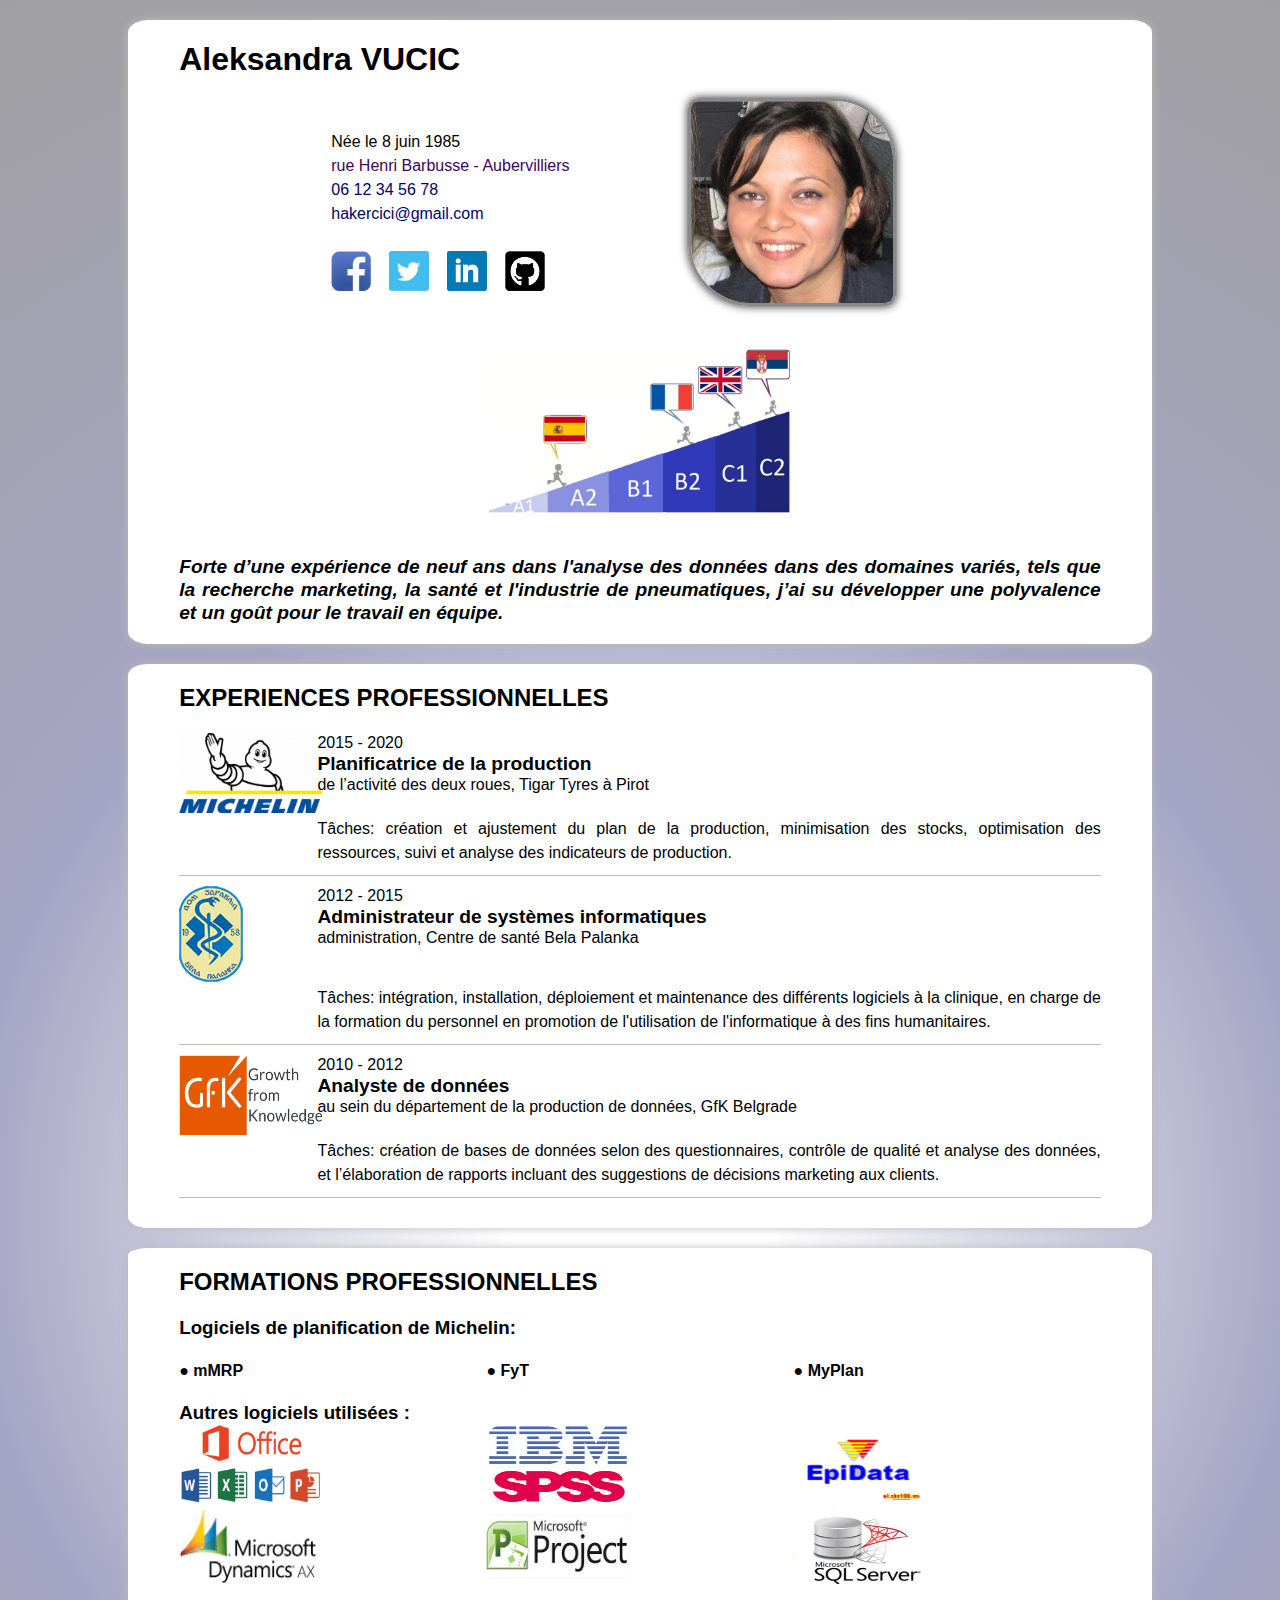
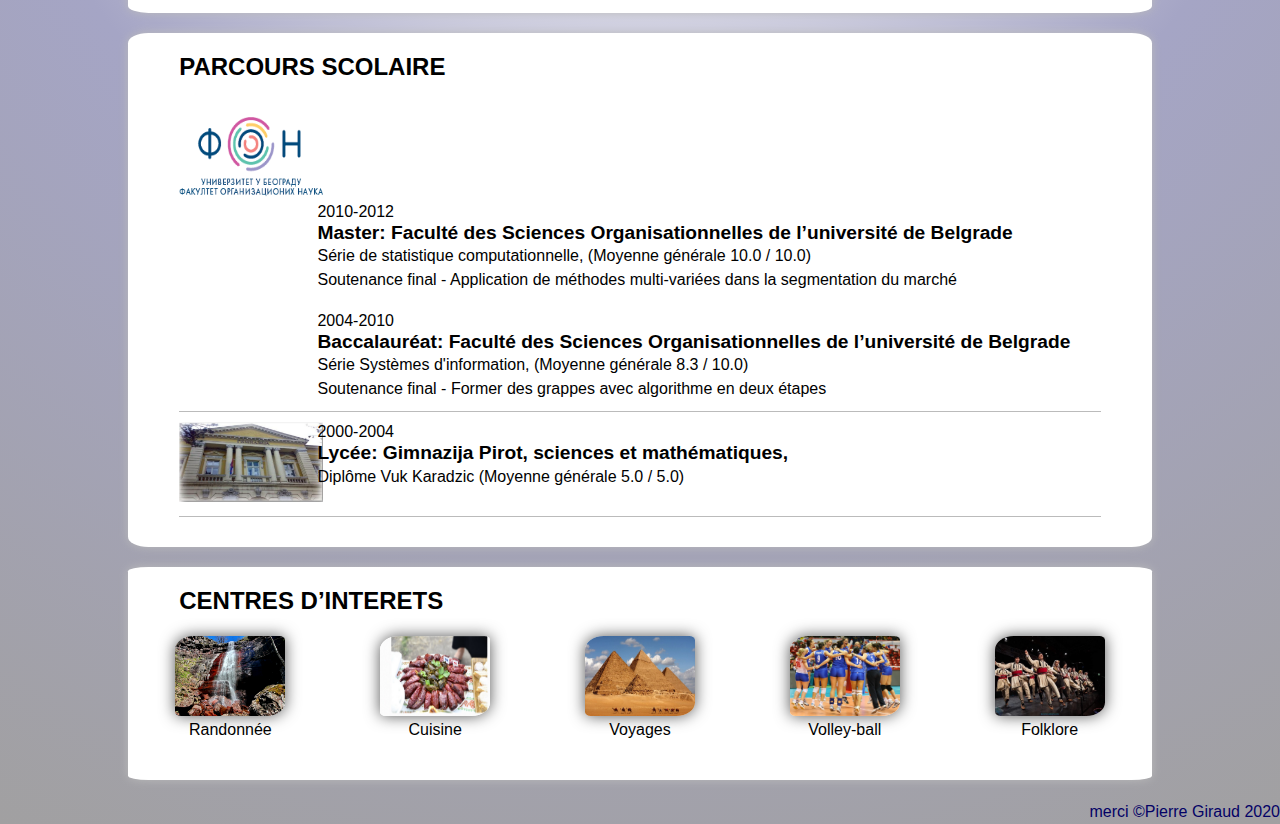
==== CV/avc.html @ 1f15e4ca "Add files via upload" ====
<!DOCTYPE html>
<html>
    <head>
        <title> CV de Aleksandra VUCIC</title>
        <meta charset="utf-8"/>
        <meta name='viewport' content='width=device-width, initial-scale=1'>
        <link rel="stylesheet" href="savc.css">
        <link rel="shortcut icon" type="image/png" href="loup.png">
        <script src="avj2.js"></script>
    </head>
    <body>
                <section>
                    <h1><strong>Aleksandra VUCIC</strong></h1><br/>
                    <br/>
             <div class= "row1">    
                <div class="column1">
                     <p>Née le 8 juin 1985<br/>
                    <a href=""  target="_blank"> rue Henri Barbusse - Aubervilliers</a><br/>
                    <a href="tel: 06 12 34 56 78">06 12 34 56 78</a><br/>
                    <a href="mailto: hakercici.com">hakercici@gmail.com</a></p>
                    <div class="social">
                        <a href="https://www.facebook.com/" target="_blank"><img src="fb.png" alt="Logo Facebook"></a>
                        <p>&nbsp&nbsp&nbsp&nbsp</p>
                        <a href="https://twitter.com/" target="_blank"><img src="tw.PNG" alt="Logo Twitter"></a>
                        <p>&nbsp&nbsp&nbsp&nbsp</p>
                        <a href="https://linkedin.com/in" target="_blank"><img src="ln.PNG" alt="Logo LinkedIn"></a>
                        <p>&nbsp&nbsp&nbsp&nbsp</p>
                        <a href="https://github.com/" target="_blank"><img src="gh.PNG" alt="Logo GitHub"></a>
                    </div>
                </div>
                <div class="column2">
                <div class= "slika">
                    <a href="CV_AleksandraVucic.pdf" download="CV_AleksandraVucic.pdf" target="_blank"><img src="av.png" alt="Photo CV Aleksandra Vucic"/></a><br/>
                </div>
                </div>
                <div class="column1">
                <div class= "jezik">
                    <img scrset="cerf50.jpg 400w, 
                    cerf100.jpg 600w,
                    cerf150.jpg 800w"
                    sizes="(max-width:576px) 380 px,
                    (max-width: 768px) 540px,
                    700px"
                    src="cerf.jpg" alt="Langues" class="jezik jezik_intro"/>
                </div>
                </div>
             </div>
                <div class="omeni"
                 <h2>Forte d’une expérience de neuf ans dans l'analyse des données dans des domaines variés, tels que la recherche marketing, 
                    la santé et l'industrie de pneumatiques, j’ai su développer une polyvalence et un goût pour le travail en équipe.
                 </h2>
                </div>
             </section>
            <section>
                <h2>EXPERIENCES PROFESSIONNELLES</h2>
                <div class= "exp">
                       <div class="exp-logo">
                           <a href="https://www.tigar-tyres.com/" target="_blank"><img src="michelin.PNG" alt="Michelin"></a>
                        </div>
                        <div class="exp-info">
                            <h4>2015 - 2020</h4>
                            <h3><strong>Planificatrice de la production </strong></h3>
                            <h4>de l’activité des deux roues, Tigar Tyres à Pirot</h4>
                        </div>
                <div class= "exp-desc">
                            <p> Tâches: création et ajustement du plan de la production, minimisation des stocks,
                                 optimisation des ressources, suivi et analyse des indicateurs de production. 
                            </p>
                        </div>
                </div>
                <div class= "exp">    
                    <div class="exp-logo1">
                        <a href="http://dzbelapalanka.org.rs/" target="_blank"><img src="dz.png" alt="DZ Bela Palanka"></a>
                        </div>
                        <div class="exp-info">
                            <h4>2012 - 2015</h4>
                            <h3><strong>Administrateur de systèmes informatiques </strong></h3>
                            <h4>administration, Centre de santé Bela Palanka</h4>
                        </div>
                        <div class= "exp-desc">
                            <p>Tâches: intégration, installation, déploiement et maintenance des différents logiciels à la clinique, 
                                en charge  de la formation du personnel en promotion de l'utilisation de l'informatique à des fins humanitaires.
                           </p>
                        </div>
                </div>
                
                <div class= "exp">      
                    <div class="exp-logo">
                        <a href="https://www.gfk.com/home" target="_blank"><img src="GfK.PNG" alt="GfK"></a>
                        </div>
                        <div class="exp-info">
                            <h4>2010 - 2012</h4>
                            <h3><strong>Analyste de données</strong></h3>
                            <h4>au sein du département de la production de données, GfK Belgrade </h4>
                        </div>
                   <div class= "exp-desc">
                    <p> Tâches: création de bases de données selon des questionnaires, contrôle de qualité et analyse des données,
                         et l’élaboration de rapports incluant des suggestions de décisions marketing aux clients.
                    </p>
                </div>
            </div>
        </section>
            <section>
                <h2>FORMATIONS PROFESSIONNELLES</h2>
                <div>
                    <h3>Logiciels de planification de Michelin:</h3>
                </br>
                    <div class= "row">
                    <div class="column"><p><strong>● mMRP</strong></p></div>
                    <div class="column"><p>● <strong> FyT</strong></p></div>
                    <div class="column"><p>● <strong> MyPlan</strong></p></div></div></br>
                    <h3>Autres logiciels utilisées :</h3>
                    <div class= "row">
                    <div class="column">
                    <img src="office.PNG" alt="MS Office"><br/>
                    <img src="AX.jpg" alt="AX">
                    </div>
                    <div class="column">
                    <img src="spss.png" alt="IBM SPSS"><br/>
                    <img src="MSProject.png" alt="MS Project">
                    </div>
                    <div class="column">
                    <img src="epidata.gif" alt="EpiData"><br/>
                    <img src="sql.jpg" alt="SQL Server">
                    </div>
                </div>
                </div> 
            </section>
            <section>
                <h2>PARCOURS SCOLAIRE </h2>
                <div class= "exp">
                    <div class="exp-logo2">
                        <a href="http://www.fon.bg.ac.rs/" target="_blank"><img src="fon.png" alt="FON"></a>
                    </div>
                <div class= "exp-info">
                    <h4>2010-2012</h4>
                    <h3>Master: Faculté des Sciences Organisationnelles de l’université de Belgrade</h3>
                    <p>Série de statistique computationnelle, (Moyenne générale 10.0 / 10.0)<br/>
                        Soutenance final - Application de méthodes multi-variées dans la segmentation du marché
                    </p><br/>
                     <h4>2004-2010</h4>
                        <h3>Baccalauréat: Faculté des Sciences Organisationnelles de l’université de Belgrade </h3>
                       <p> Série Systèmes d'information, (Moyenne générale 8.3 / 10.0) <br/>
                        Soutenance final - Former des grappes avec algorithme en deux étapes
                    </p></div></div>
                    
                               <div class= "exp">
                    <div class="exp-logo">
                        <a href="https://sr.wikipedia.org/wiki/%D0%93%D0%B8%D0%BC%D0%BD%D0%B0%D0%B7%D0%B8%D1%98%D0%B0_%D0%9F%D0%B8%D1%80%D0%BE%D1%82" target="_blank"><img src= "gim.PNG" alt="Gimnazija"></a>
                    </div>
                <div class= "exp-info">
                    <h4>2000-2004</h4>
                    <h3>Lycée: Gimnazija Pirot, sciences et mathématiques, </h3>
                        <p>Diplôme Vuk Karadzic (Moyenne générale 5.0 / 5.0)</p>
                    </p>
                </div> 
            </section>
            <section class="hidden">
                   <h2>Langues :</h2>
                    <div class= "row">
                        <div class="column"><p><strong>● Serbe maternelle</strong></p></div>
                        <div class="column"><p><strong>● Anglais courant</strong></p></div>
                        <div class="column"><p><strong>● Français intermédiaire</strong></p></div>
                  </div>  
            </section>
            <section>
                <h2>CENTRES D’INTERETS</h2>
                <figure class="interet">
                    <a href="https://www.youtube.com/channel/UCPHiWvv10PPSM-h_EGAMVJQ/featured" target="_blank"><img src="randone.jpg" alt="Randonnée"></a>
                    <figcaption>Randonnée</figcaption>
                </figure>
                <figure class="interet">
                    <a href="http://neninekuhinjskecarolije.blogspot.com/search/label/Pirot%20-%20prestonica%20najukusnije%20hrane" target="_blank"><img src="paprika.jpg" alt="Cuisine"></a>
                    <figcaption>Cuisine</figcaption>
                </figure>
                <figure class="interet">
                    <a href="https://www.jungletribe.rs/" target="_blank"><img src="egipat.jpg" alt="Voyages"></a>
                    <figcaption>Voyages</figcaption>
                </figure>
                <figure class="interet">
                    <a href="https://www.ossrb.org/" target="_blank"><img src="odbojka.jpg" alt="Volley-ball"></a>
                    <figcaption>Volley-ball</figcaption>
                </figure>
                <figure class="interet">
                    <a href="https://www.youtube.com/watch?v=GWLtRl6jDjw" target="_blank"><img src="folklor.jpg" alt="Folklore"></a>
                    <figcaption>Folklore</figcaption>
                </figure>
            </section>
        </div>
        <footer>
            <p style="color:rgb(182, 182, 182);"><a href="https://www.pierre-giraud.com" target="_blank"</a>merci ©Pierre Giraud 2020</p>
        </footer>
    </body>
</html>
---- CV/savc.css ----
@import url('https://fonts.googleapis.com/css2?family=Scada:wght@700&display=swap');

body{
     background: radial-gradient(circle,rgb(255, 255, 255) 10%, rgb(165, 165, 197) 49%, rgb(161, 160, 161) 100%);
    }
*{
    font-family: 'Tahoma', sans-serif;
    line-height: 1.2;
    padding: 0px;
    margin: 0px;
    text-align: justify;
    box-sizing: border-box;
}
p{
    font-size: 1em;
    line-height: 1.5em;
}
a{
    text-decoration: none;
    color: #000;
}
.slika{
    text-align: center;
    margin-top:100px;
}
.jezik{
    text-align: center;
    margin-top:100px;
 }
.jezik_intro{
    opacity: 1;
    transform: translateY(0px);
}
.jezik_intro.appear {
    opacity: 1;
    transform: translateY(20px);
    transition: opacity 0.5s all ease-in-out;
}
.slika img{
    width: 13rem;
    border: 3px solid rgb(138, 137, 137);
    box-shadow: 0px 0px 10px rgb(36, 35, 35);
    border-radius: 5% 30%;
    margin-top: -100px;
}
.slika img:hover {
    opacity: 0.5;
  }

  .jezik img{
    height: 11rem;
    width: auto;
    margin-top: -100px;
    max-height: 200px;   
 }

.omeni{
    margin-top: 2rem;
    text-align: justify;
    font-style:oblique;
    font-size:1.2rem;
    font-weight: bolder;
    }
.social{
    display: flex;
    justify-content: normal;
    margin: 25px auto 0px auto;
}
.social img{
    width: 40px;
    height: 40px;
}

section{
    display: flex; 
    flex-flow: row wrap;
    justify-content: center;
    width: 100%;
    padding-bottom: 20px;
    margin: 20px auto;
    box-shadow: 0px 0px 10px #bbb;
    background-color: #fff;
    border-radius: 2%  2%;
}

    section{
        width: 80%;
        box-shadow: 0px 0px 10px #bbb;
    }
    section h2{
        margin: 20px 0;
        width: 90%;
    }
    section > div{
        width: 90%;
    }
    .exp{
        display: flex;
        flex-flow: row wrap;
        border-bottom: 1px solid #bbb;
        padding-bottom: 10px;
        margin-bottom: 10px;
    }
    .exp-info{
        display: flex;
        flex-flow: column wrap;
        }
    .exp-logo{
        flex: 0 0 25%;
        max-width: 100px;
    }
    .exp-info{
        flex: 0 0 70%;
        margin-left: auto;
    }
    .exp-logo2 img{
        margin-top: 1rem;
        width: 9rem;
        height: 5rem;
    }
    .exp-logo1 img{
        width: 4rem;
        height: 6rem;
    }
    .exp-logo img{
        width: 9rem;
        height: 5rem;
    }
   
    .exp h3{
        font-size:  1.2em;
    }
    .exp h4{
        font-size:  1em;
        font-weight: normal;
    }
    .exp-logo, .exp-logo1{
        flex: 0 0 10%;
    }
    .exp-info, .exp-desc{
        flex: 0 0 85%;
        margin-left: auto;
    }

.interet{
    flex: 0 1 50%;
    display: flex;
    flex-flow: column wrap;
    align-items: center;
    margin-bottom: 20px;
}
.interet img{
    width: 110px;
    height: 80px;
    border-radius: 17%  5%;
    box-shadow: 0px 0px 15px #555;
}
.interet{
    flex: 0 1 20%;
}
.row {
    display: flex;
    flex-flow: row wrap;
    justify-content: center;
  }
  
  .column {
    flex:33%;
  }
  .column img{
    width: 9rem;
    height: 5rem;
    border-radius: 17%  5%;
  }
  .hidden {
	display:none;
}
.row1 {
    display: flex;
    flex-flow: row wrap;
    justify-content: center;
  }
  
  .column1 {
    margin-top: 2rem;
    flex:0 1 33%;
  }
  section h1{
    margin: 20px 0;
    width: 90%;
}
.column2 {
    flex:0 1 34%;
  }

footer p{
text-align: right;
  }
  a:link {
    color: rgb(4, 2, 102);
    background-color: transparent;
    text-decoration: none;
  }
  
  a:visited {
    color: rgb(64, 4, 88);
    background-color: transparent;
    text-decoration: none;
  }
  
  a:hover {
    color: rgb(40, 107, 70);
    background-color: transparent;
    text-decoration: underline;
  }
  
  a:active {
    color: rgb(255, 102, 0);
    background-color: transparent;
    text-decoration: underline;
  }
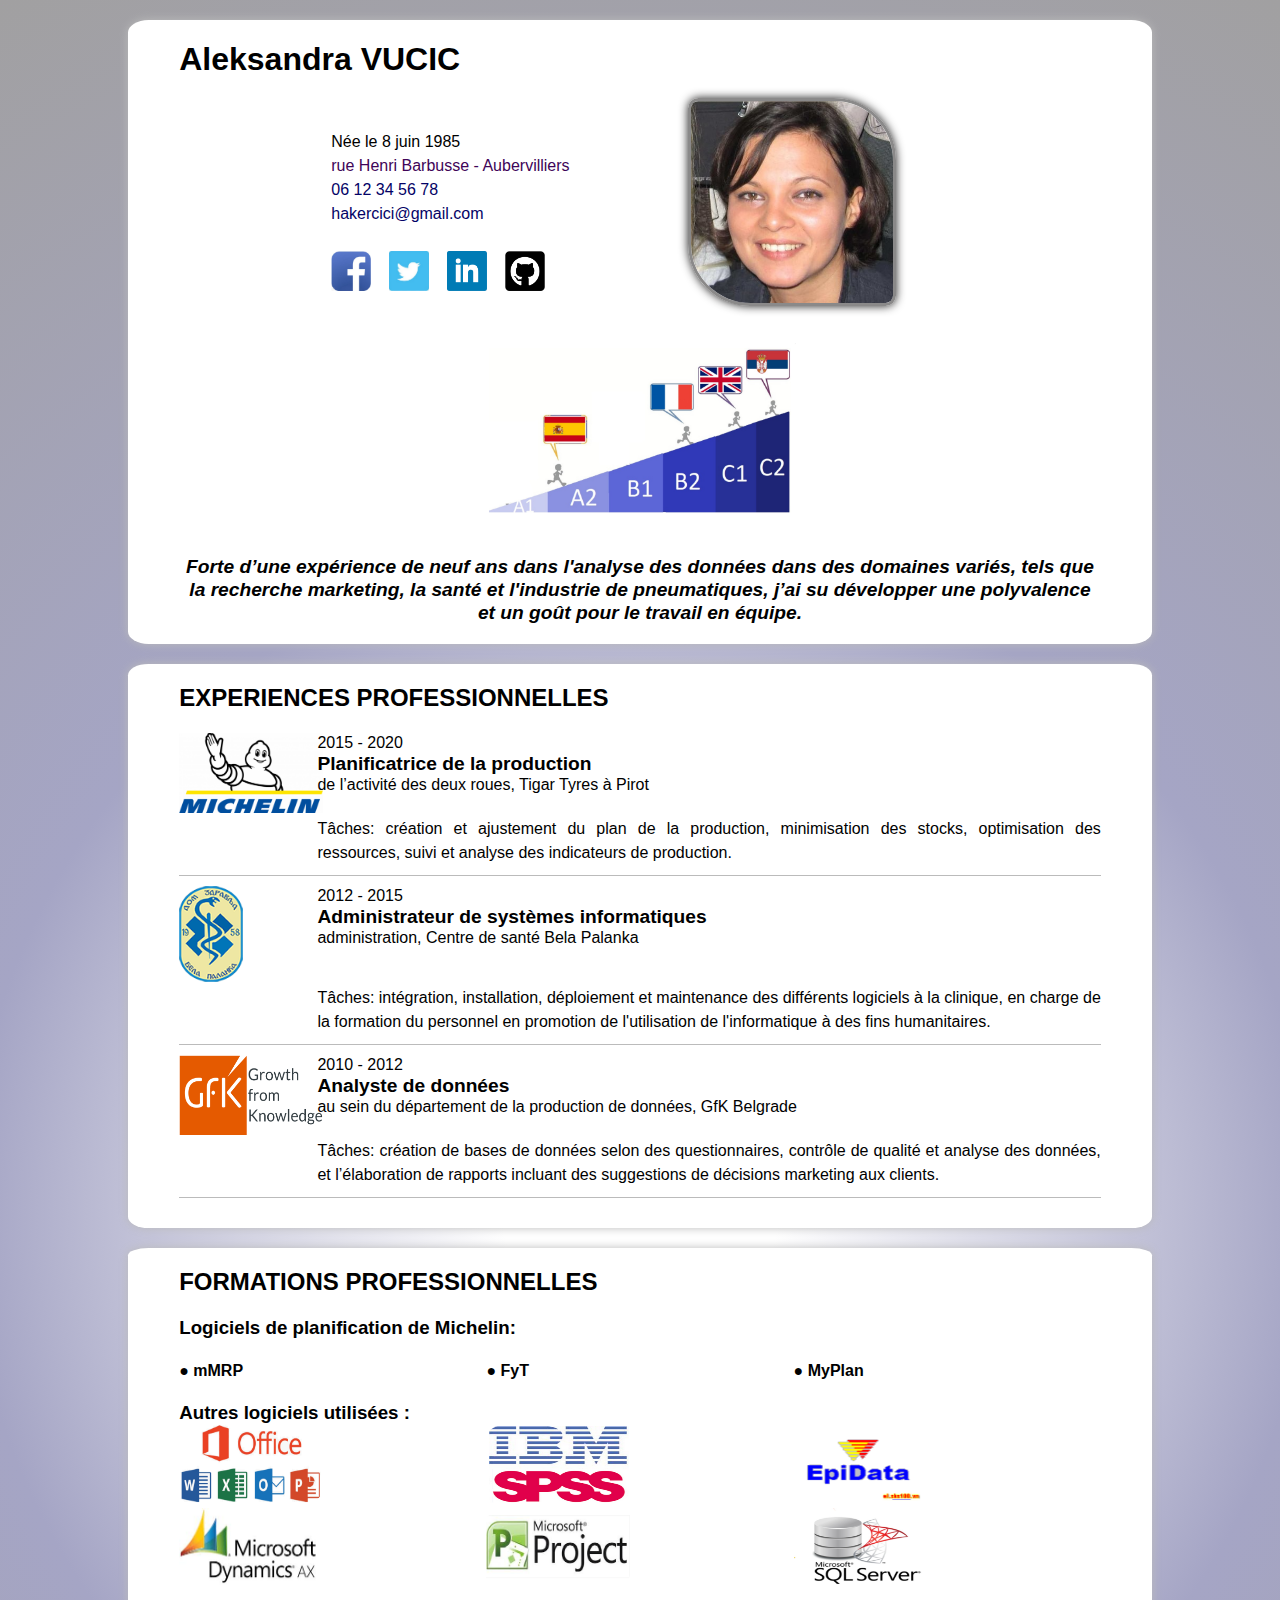
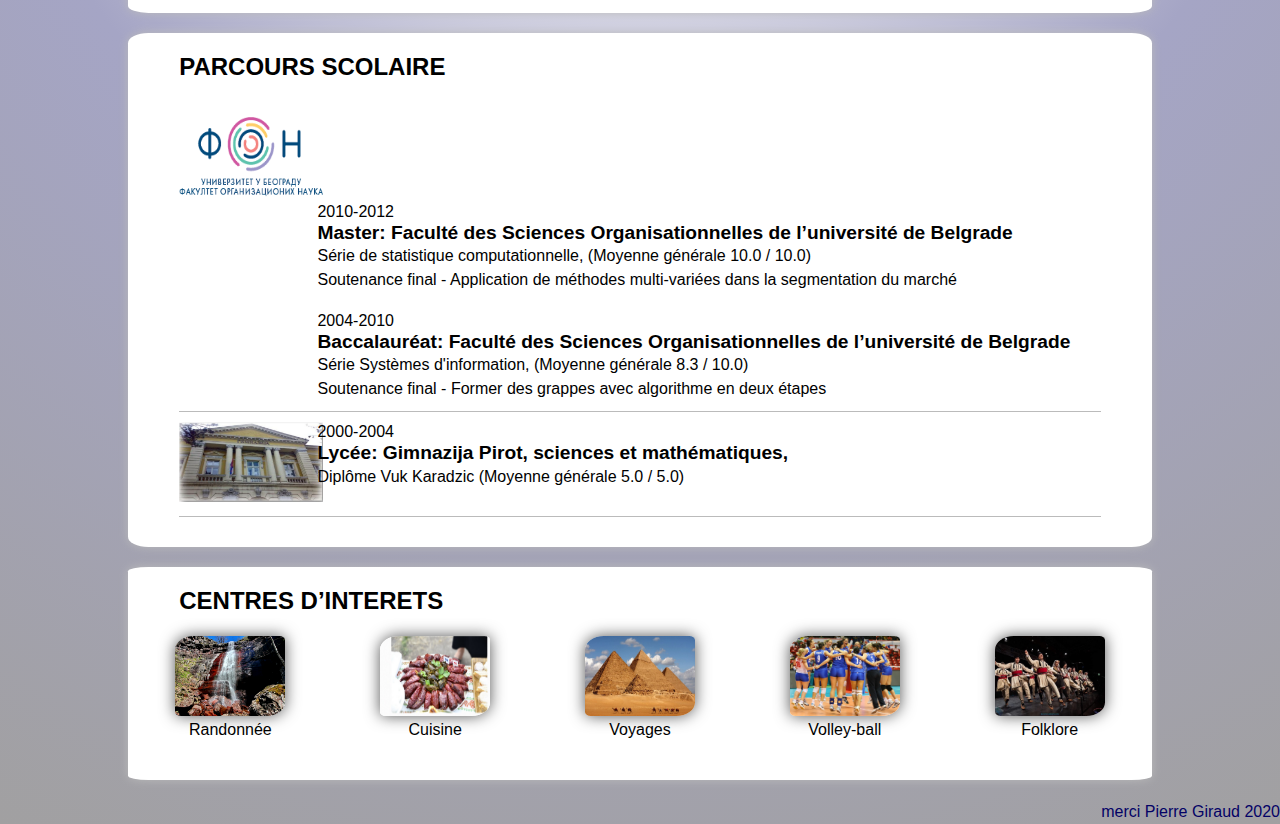
==== commit 19bfcc62: "Update avc.html" ====
--- a/CV/avc.html
+++ b/CV/avc.html
@@ -5,7 +5,7 @@
         <meta charset="utf-8"/>
         <meta name='viewport' content='width=device-width, initial-scale=1'>
         <link rel="stylesheet" href="savc.css">
-        <link rel="shortcut icon" type="image/png" href="loup.png">
+        <link rel="shortcut icon" type="image/png" href="loup.PNG">
         <script src="avj2.js"></script>
     </head>
     <body>
@@ -188,7 +188,7 @@
             </section>
         </div>
         <footer>
-            <p style="color:rgb(182, 182, 182);"><a href="https://www.pierre-giraud.com" target="_blank"</a>merci ©Pierre Giraud 2020</p>
+            <p style="color:rgb(182, 182, 182);"><a href="https://www.pierre-giraud.com" target="_blank"</a>merci Pierre Giraud 2020</p>
         </footer>
     </body>
-</html>+</html>
--- a/CV/savc.css
+++ b/CV/savc.css
@@ -56,7 +56,7 @@
 
 .omeni{
     margin-top: 2rem;
-    text-align: justify;
+    text-align: center;
     font-style:oblique;
     font-size:1.2rem;
     font-weight: bolder;
@@ -218,4 +218,4 @@
     color: rgb(255, 102, 0);
     background-color: transparent;
     text-decoration: underline;
-  }+  }
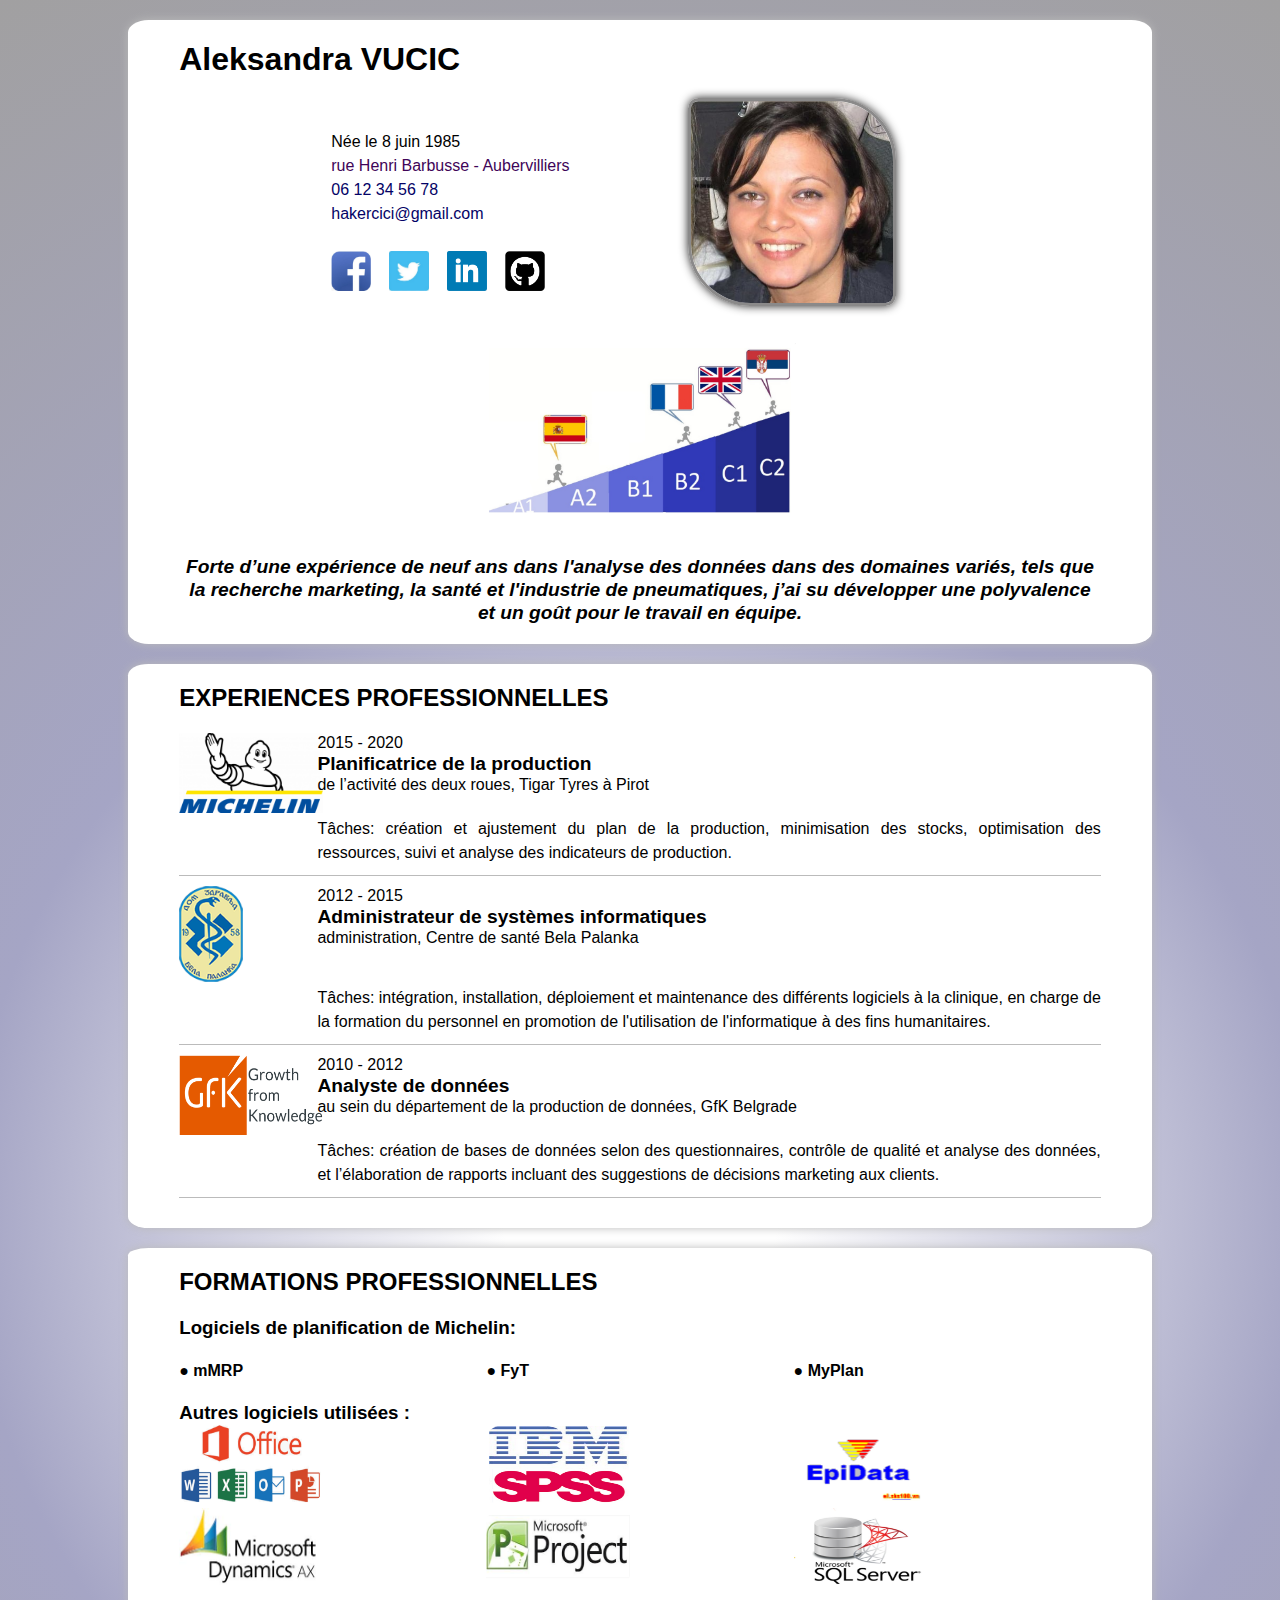
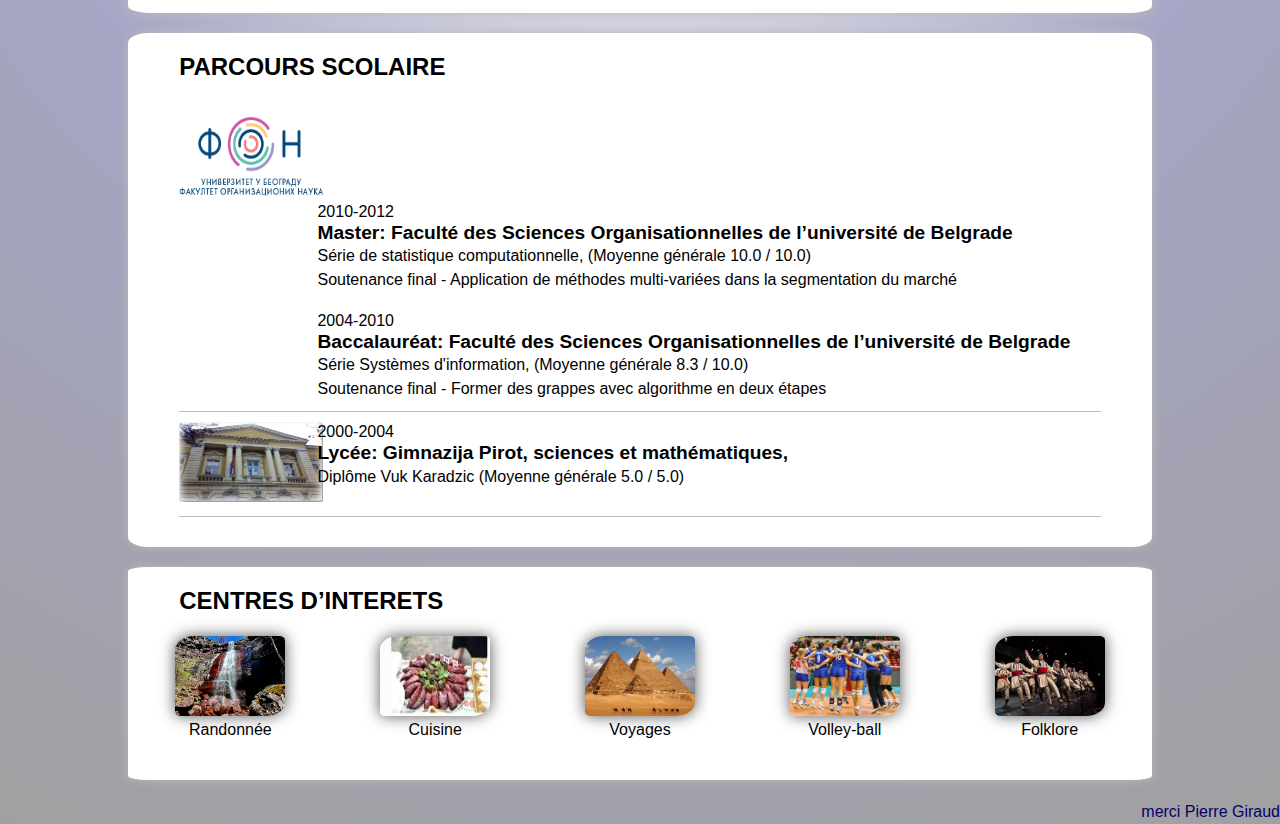
==== commit 21604cce: "Update avc.html" ====
--- a/CV/avc.html
+++ b/CV/avc.html
@@ -188,7 +188,7 @@
             </section>
         </div>
         <footer>
-            <p style="color:rgb(182, 182, 182);"><a href="https://www.pierre-giraud.com" target="_blank"</a>merci Pierre Giraud 2020</p>
+            <p style="color:rgb(182, 182, 182);"><a href="https://www.pierre-giraud.com" target="_blank"</a>merci Pierre Giraud</p>
         </footer>
     </body>
 </html>
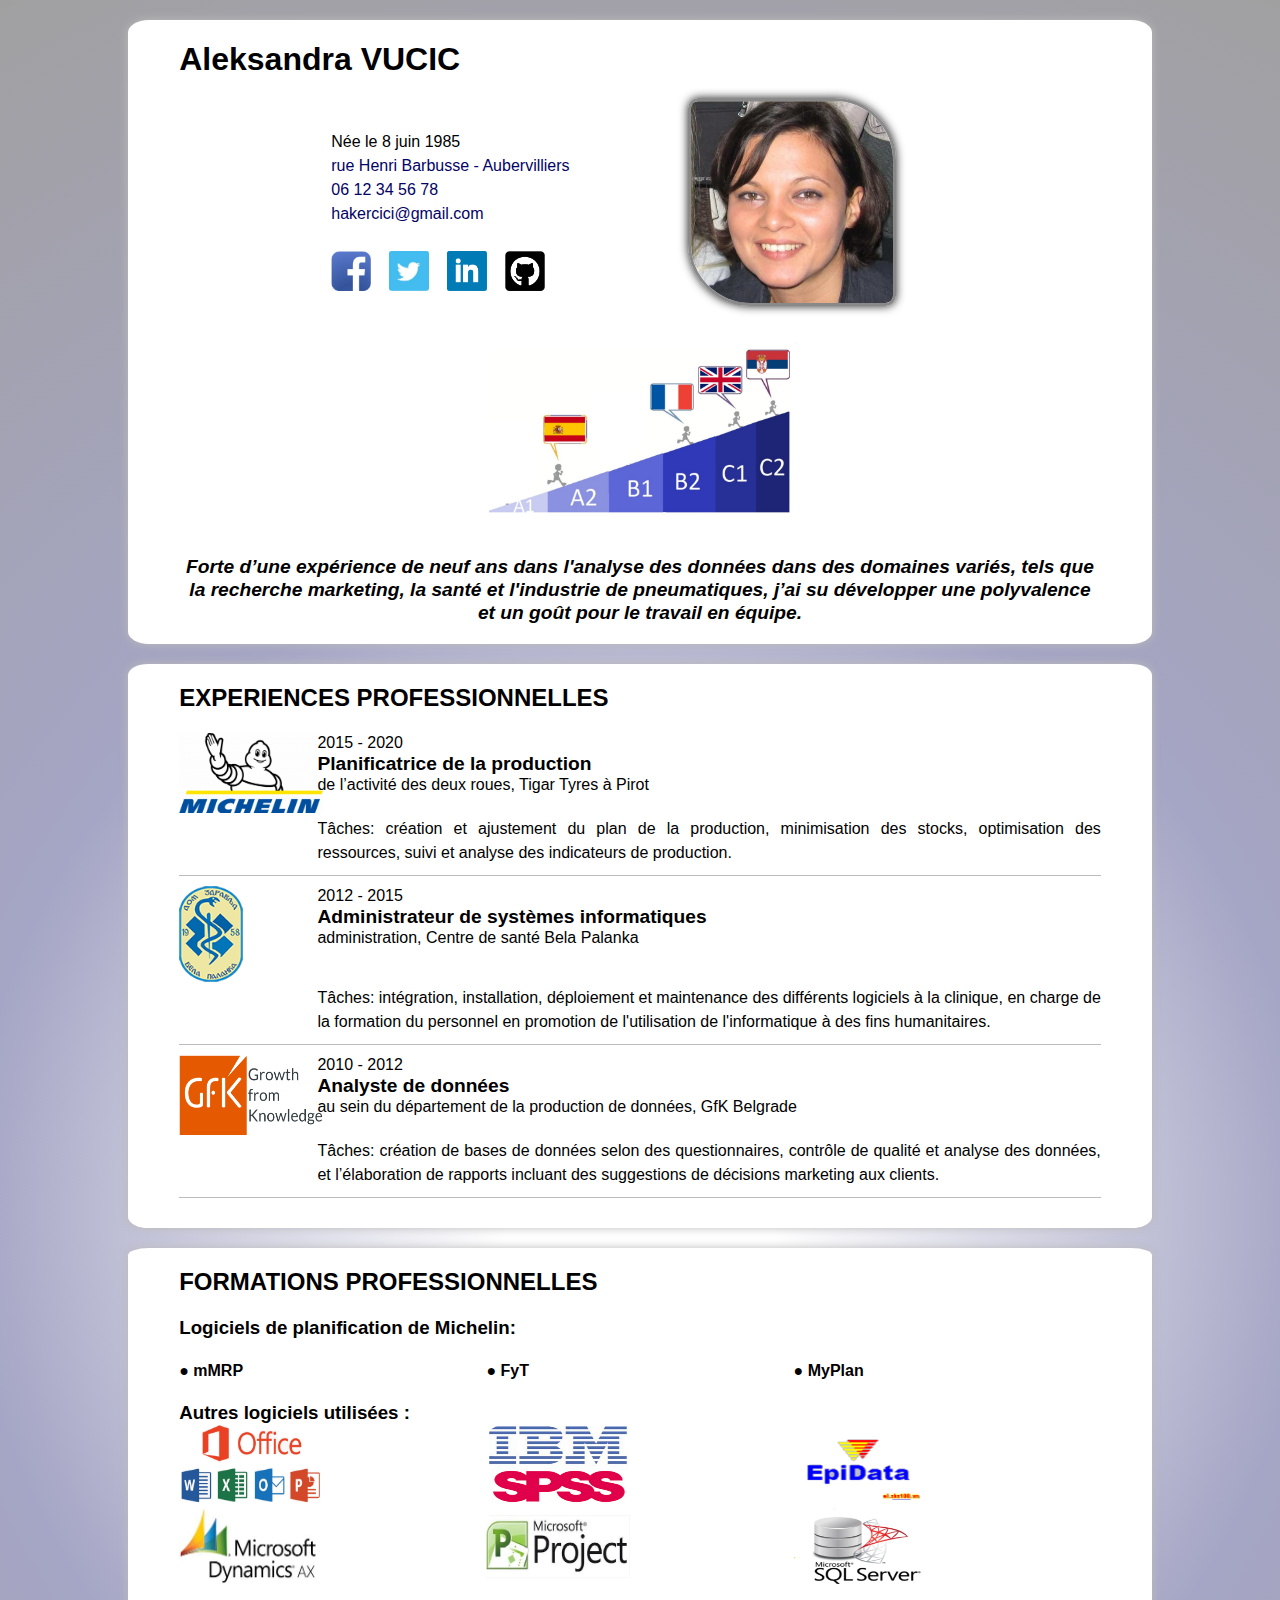
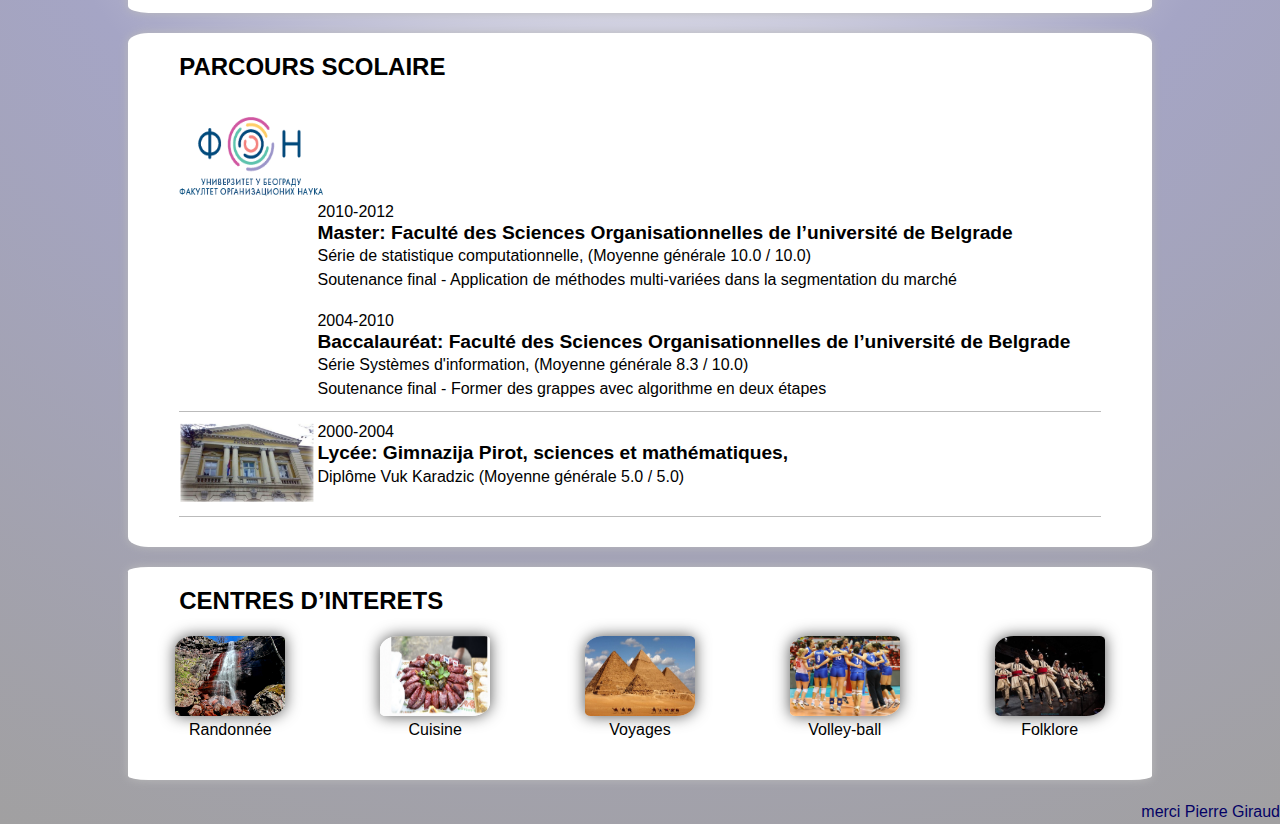
==== commit 9b1826ea: "Update avc.html" ====
--- a/CV/avc.html
+++ b/CV/avc.html
@@ -15,7 +15,7 @@
              <div class= "row1">    
                 <div class="column1">
                      <p>Née le 8 juin 1985<br/>
-                    <a href=""  target="_blank"> rue Henri Barbusse - Aubervilliers</a><br/>
+                    <a href="https://goo.gl/maps/5fhdKg21vfa9qagZ6"  target="_blank"> rue Henri Barbusse - Aubervilliers</a><br/>
                     <a href="tel: 06 12 34 56 78">06 12 34 56 78</a><br/>
                     <a href="mailto: hakercici.com">hakercici@gmail.com</a></p>
                     <div class="social">
